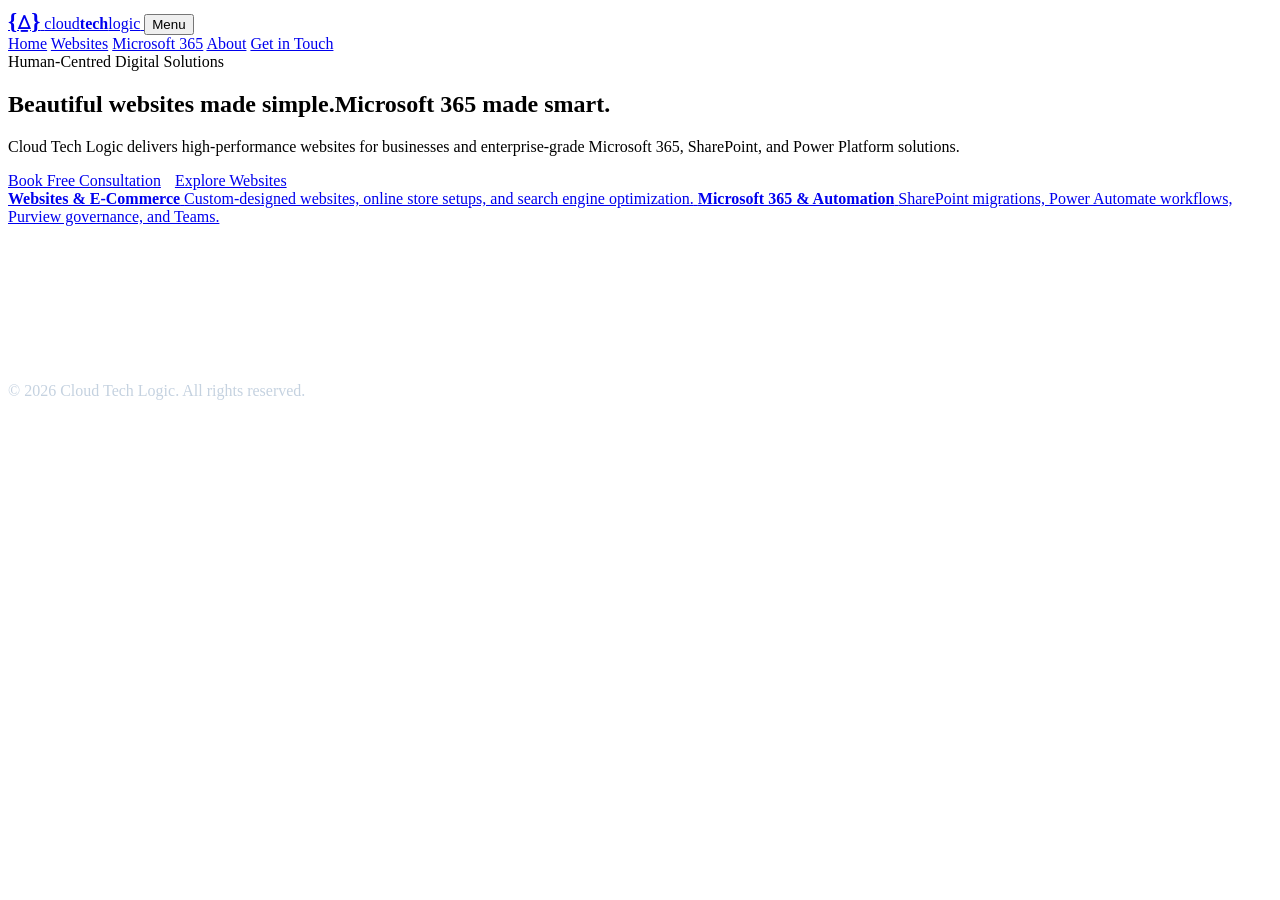
==== index.html @ 7114fd12 "Create index.html" ====
<!DOCTYPE html>
<html lang="en-AU">
<head>
  <meta charset="utf-8">
  <meta name="viewport" content="width=device-width, initial-scale=1">
  <title>Cloud Tech Logic | Modern Websites & Microsoft 365 Solutions</title>
  <link rel="preconnect" href="https://fonts.googleapis.com">
  <link rel="preconnect" href="https://fonts.gstatic.com" crossorigin>
  <link href="https://fonts.googleapis.com/css2?family=Bricolage+Grotesque:opsz,wght@12..96,500..800&family=Figtree:wght@400;500;600;700&display=swap" rel="stylesheet">
  <link rel="stylesheet" href="css/style.css">
</head>
<body>
  <header id="hdr">
    <div class="wrap">
      <div class="bar">
        <a class="logo" href="index.html">
          <span style="font-weight:800; color:var(--brand); font-size:1.45rem;">{&#x2359;}</span>
          <span style="font-weight:500;">cloud<b style="color:var(--brand);">tech</b>logic</span>
        </a>
        <button class="menu" aria-expanded="false" onclick="document.getElementById('nav').classList.toggle('open')">Menu</button>
        <nav id="nav" aria-label="Main navigation">
          <a href="index.html">Home</a>
          <a href="websites.html">Websites</a>
          <a href="microsoft-365.html">Microsoft 365</a>
          <a href="about.html">About</a>
          <a href="contact.html" class="btn small">Get in Touch</a>
        </nav>
      </div>
    </div>
  </header>

  <main>
    <section class="hero">
      <div class="wrap">
        <span class="kicker">Human-Centred Digital Solutions</span>
        <h1><span>Beautiful websites made simple.</span><span class="soft">Microsoft 365 made smart.</span></h1>
        <p class="lead">Cloud Tech Logic delivers high-performance websites for businesses and enterprise-grade Microsoft 365, SharePoint, and Power Platform solutions.</p>
        <div style="display:flex; gap:14px; flex-wrap:wrap;">
          <a class="btn" href="contact.html">Book Free Consultation</a>
          <a class="btn ghost" href="websites.html">Explore Websites</a>
        </div>
        <div class="paths">
          <a href="websites.html" style="--c:var(--teal)">
            <strong>Websites & E-Commerce</strong>
            <span>Custom-designed websites, online store setups, and search engine optimization.</span>
          </a>
          <a href="microsoft-365.html" style="--c:var(--blue)">
            <strong>Microsoft 365 & Automation</strong>
            <span>SharePoint migrations, Power Automate workflows, Purview governance, and Teams.</span>
          </a>
        </div>
      </div>
    </section>
  </main>

  <footer style="background:var(--ink); color:#c5d2e0; padding:60px 0; margin-top:80px;">
    <div class="wrap">
      <p>&copy; 2026 Cloud Tech Logic. All rights reserved.</p>
    </div>
  </footer>
</body>
</html>
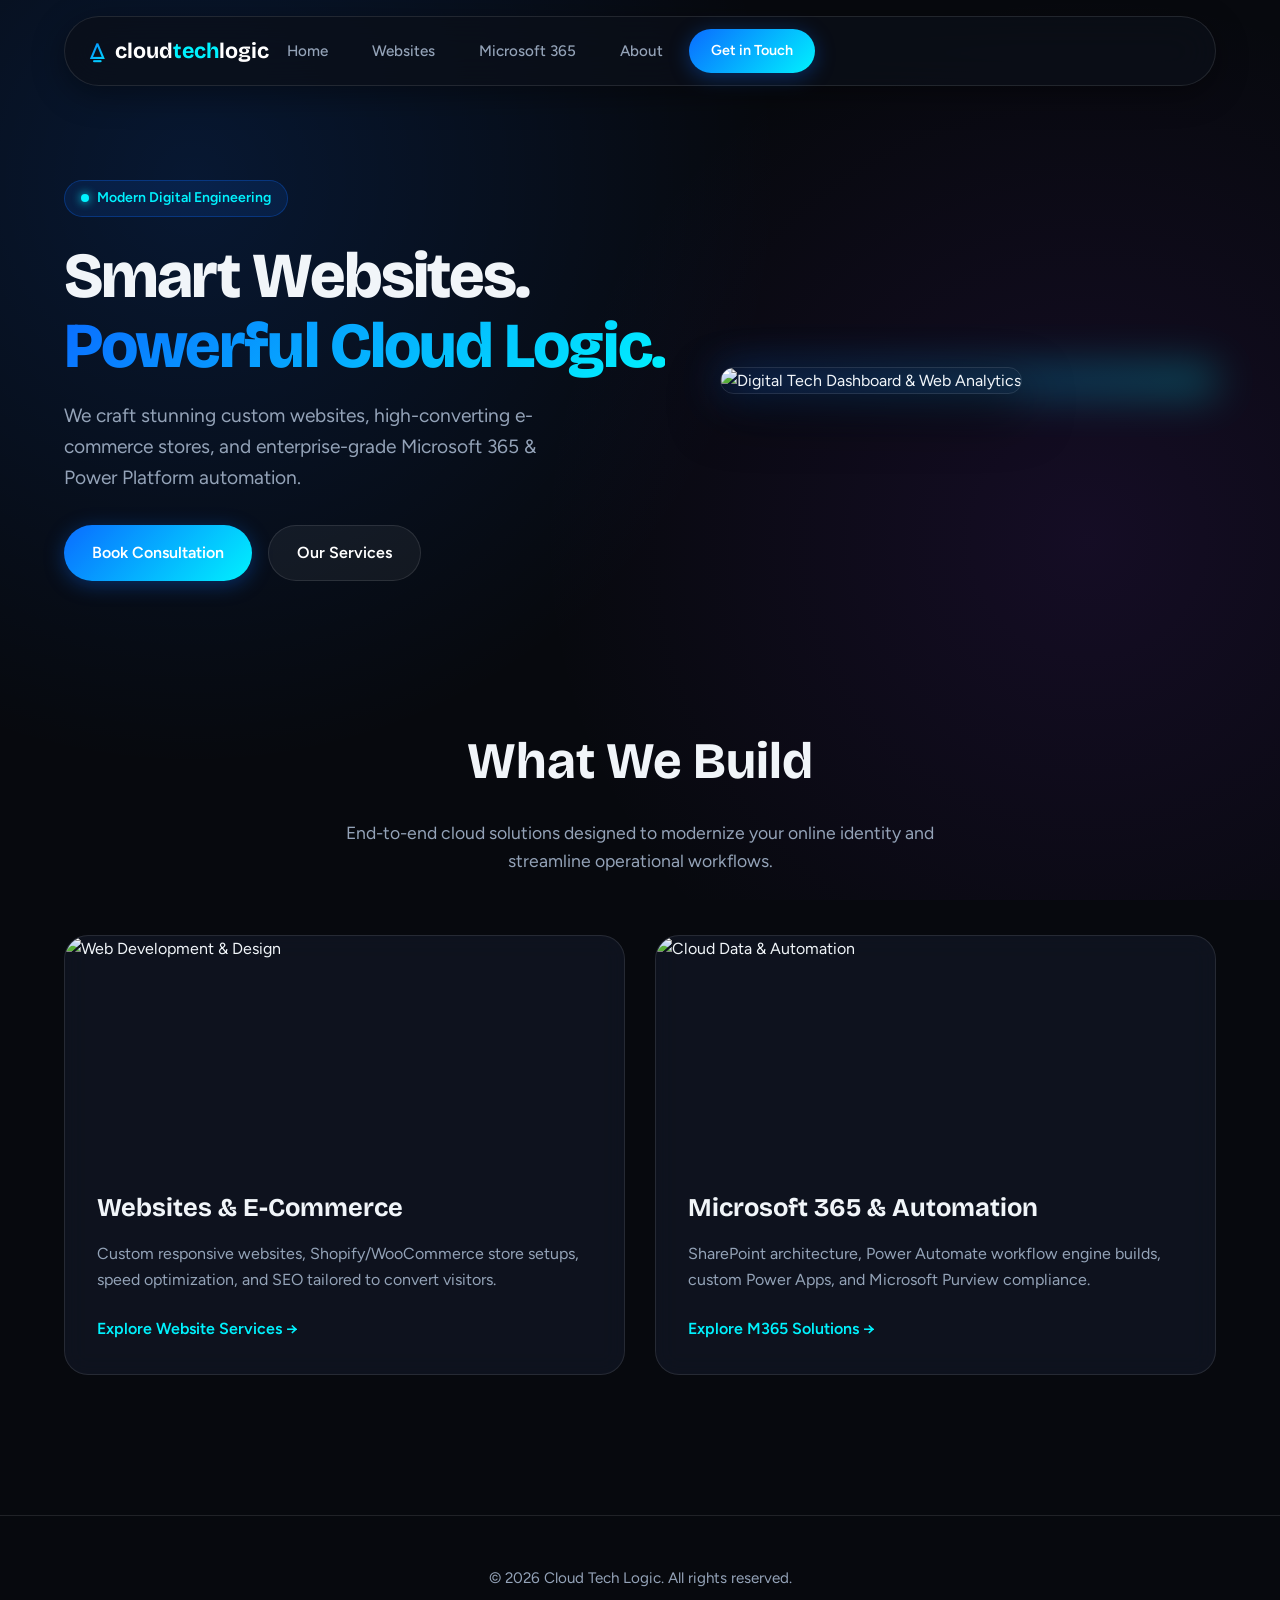
==== commit 87b5ac45: "Update index.html" ====
--- a/index.html
+++ b/index.html
@@ -3,27 +3,27 @@
 <head>
   <meta charset="utf-8">
   <meta name="viewport" content="width=device-width, initial-scale=1">
-  <title>Cloud Tech Logic | Modern Websites & Microsoft 365 Solutions</title>
+  <title>Cloud Tech Logic | Modern Websites & Enterprise M365 Solutions</title>
   <link rel="preconnect" href="https://fonts.googleapis.com">
   <link rel="preconnect" href="https://fonts.gstatic.com" crossorigin>
-  <link href="https://fonts.googleapis.com/css2?family=Bricolage+Grotesque:opsz,wght@12..96,500..800&family=Figtree:wght@400;500;600;700&display=swap" rel="stylesheet">
+  <link href="https://fonts.googleapis.com/css2?family=Bricolage+Grotesque:opsz,wght@12..96,600;800&family=Figtree:wght@400;500;600;700&display=swap" rel="stylesheet">
   <link rel="stylesheet" href="css/style.css">
 </head>
 <body>
-  <header id="hdr">
+
+  <header>
     <div class="wrap">
       <div class="bar">
         <a class="logo" href="index.html">
-          <span style="font-weight:800; color:var(--brand); font-size:1.45rem;">{&#x2359;}</span>
-          <span style="font-weight:500;">cloud<b style="color:var(--brand);">tech</b>logic</span>
+          <span class="logo-icon">&#x2359;</span>
+          <span>cloud<b style="color:var(--brand-cyan);">tech</b>logic</span>
         </a>
-        <button class="menu" aria-expanded="false" onclick="document.getElementById('nav').classList.toggle('open')">Menu</button>
-        <nav id="nav" aria-label="Main navigation">
+        <nav>
           <a href="index.html">Home</a>
           <a href="websites.html">Websites</a>
           <a href="microsoft-365.html">Microsoft 365</a>
           <a href="about.html">About</a>
-          <a href="contact.html" class="btn small">Get in Touch</a>
+          <a href="contact.html" class="btn" style="padding:10px 22px; font-size:0.9rem;">Get in Touch</a>
         </nav>
       </div>
     </div>
@@ -32,31 +32,64 @@
   <main>
     <section class="hero">
       <div class="wrap">
-        <span class="kicker">Human-Centred Digital Solutions</span>
-        <h1><span>Beautiful websites made simple.</span><span class="soft">Microsoft 365 made smart.</span></h1>
-        <p class="lead">Cloud Tech Logic delivers high-performance websites for businesses and enterprise-grade Microsoft 365, SharePoint, and Power Platform solutions.</p>
-        <div style="display:flex; gap:14px; flex-wrap:wrap;">
-          <a class="btn" href="contact.html">Book Free Consultation</a>
-          <a class="btn ghost" href="websites.html">Explore Websites</a>
+        <div class="hero-grid">
+          <div>
+            <div class="badge">
+              <span class="badge-dot"></span> Modern Digital Engineering
+            </div>
+            <h1>Smart Websites. <br><span class="gradient-text">Powerful Cloud Logic.</span></h1>
+            <p>We craft stunning custom websites, high-converting e-commerce stores, and enterprise-grade Microsoft 365 & Power Platform automation.</p>
+            <div class="hero-btns">
+              <a class="btn" href="contact.html">Book Consultation</a>
+              <a class="btn ghost" href="websites.html">Our Services</a>
+            </div>
+          </div>
+          <div class="hero-image-wrap">
+            <img src="https://images.unsplash.com/photo-1460925895917-afdab827c52f?auto=format&fit=crop&w=1000&q=80" alt="Digital Tech Dashboard & Web Analytics">
+          </div>
         </div>
-        <div class="paths">
-          <a href="websites.html" style="--c:var(--teal)">
-            <strong>Websites & E-Commerce</strong>
-            <span>Custom-designed websites, online store setups, and search engine optimization.</span>
+      </div>
+    </section>
+
+    <section style="padding: 80px 0;">
+      <div class="wrap">
+        <div class="section-title">
+          <h2>What We Build</h2>
+          <p>End-to-end cloud solutions designed to modernize your online identity and streamline operational workflows.</p>
+        </div>
+
+        <div class="card-grid">
+          <a class="card" href="websites.html">
+            <div class="card-img-holder">
+              <img src="https://images.unsplash.com/photo-1547658719-da2b51169166?auto=format&fit=crop&w=800&q=80" alt="Web Development & Design">
+            </div>
+            <div class="card-body">
+              <h3>Websites & E-Commerce</h3>
+              <p>Custom responsive websites, Shopify/WooCommerce store setups, speed optimization, and SEO tailored to convert visitors.</p>
+              <span class="card-link">Explore Website Services &rarr;</span>
+            </div>
           </a>
-          <a href="microsoft-365.html" style="--c:var(--blue)">
-            <strong>Microsoft 365 & Automation</strong>
-            <span>SharePoint migrations, Power Automate workflows, Purview governance, and Teams.</span>
+
+          <a class="card" href="microsoft-365.html">
+            <div class="card-img-holder">
+              <img src="https://images.unsplash.com/photo-1551288049-bebda4e38f71?auto=format&fit=crop&w=800&q=80" alt="Cloud Data & Automation">
+            </div>
+            <div class="card-body">
+              <h3>Microsoft 365 & Automation</h3>
+              <p>SharePoint architecture, Power Automate workflow engine builds, custom Power Apps, and Microsoft Purview compliance.</p>
+              <span class="card-link">Explore M365 Solutions &rarr;</span>
+            </div>
           </a>
         </div>
       </div>
     </section>
   </main>
 
-  <footer style="background:var(--ink); color:#c5d2e0; padding:60px 0; margin-top:80px;">
+  <footer style="border-top:1px solid var(--border); padding:50px 0; margin-top:60px; text-align:center; color:var(--text-muted); font-size:0.95rem;">
     <div class="wrap">
       <p>&copy; 2026 Cloud Tech Logic. All rights reserved.</p>
     </div>
   </footer>
+
 </body>
 </html>
--- a/css/style.css
+++ b/css/style.css
@@ -0,0 +1,117 @@
+:root {
+  --bg-dark: #07090e;
+  --bg-card: rgba(18, 24, 38, 0.7);
+  --bg-card-hover: rgba(28, 38, 60, 0.85);
+  --border: rgba(255, 255, 255, 0.1);
+  --border-glow: rgba(10, 108, 255, 0.4);
+  --text-main: #f1f5f9;
+  --text-muted: #94a3b8;
+  --brand-blue: #0a6cff;
+  --brand-cyan: #00f2fe;
+  --brand-purple: #7928ca;
+  --accent-glow: linear-gradient(135deg, #0a6cff 0%, #00f2fe 100%);
+  --font-main: 'Figtree', -apple-system, sans-serif;
+  --font-display: 'Bricolage Grotesque', sans-serif;
+}
+
+* { box-sizing: border-box; margin: 0; padding: 0; }
+html { scroll-behavior: smooth; }
+body {
+  font-family: var(--font-main);
+  background-color: var(--bg-dark);
+  color: var(--text-main);
+  line-height: 1.6;
+  overflow-x: hidden;
+  background-image: 
+    radial-gradient(circle at 15% 20%, rgba(10, 108, 255, 0.15) 0%, transparent 45%),
+    radial-gradient(circle at 85% 60%, rgba(121, 40, 202, 0.12) 0%, transparent 45%);
+  background-attachment: fixed;
+}
+
+.wrap { max-width: 1200px; margin: 0 auto; padding: 0 24px; }
+h1, h2, h3, h4, .logo { font-family: var(--font-display); }
+
+/* Header & Nav */
+header { position: sticky; top: 16px; z-index: 100; margin-bottom: 20px; }
+.bar {
+  display: flex; align-items: center; justify-space-between; height: 70px;
+  padding: 0 24px; background: rgba(11, 15, 25, 0.75);
+  -webkit-backdrop-filter: blur(20px); backdrop-filter: blur(20px);
+  border: 1px solid var(--border); border-radius: 999px;
+  box-shadow: 0 8px 32px rgba(0, 0, 0, 0.4);
+}
+.logo { display: flex; align-items: center; gap: 10px; text-decoration: none; font-size: 1.35rem; color: #fff; font-weight: 700; }
+.logo-icon {
+  background: var(--accent-glow); -webkit-background-clip: text; -webkit-text-fill-color: transparent;
+  font-size: 1.6rem; font-weight: 800;
+}
+nav { display: flex; align-items: center; gap: 8px; }
+nav a {
+  text-decoration: none; font-weight: 500; font-size: 0.95rem; color: var(--text-muted);
+  padding: 10px 18px; border-radius: 999px; transition: all 0.3s ease;
+}
+nav a:hover { color: #fff; background: rgba(255, 255, 255, 0.08); }
+.btn {
+  display: inline-flex; align-items: center; justify-content: center;
+  background: var(--accent-glow); color: #fff; font-weight: 600; text-decoration: none;
+  padding: 14px 28px; border-radius: 999px; transition: transform 0.25s ease, box-shadow 0.25s ease;
+  box-shadow: 0 4px 20px rgba(10, 108, 255, 0.35); border: none; cursor: pointer;
+}
+.btn:hover { transform: translateY(-2px); box-shadow: 0 8px 30px rgba(0, 242, 254, 0.45); }
+.btn.ghost {
+  background: rgba(255, 255, 255, 0.05); color: #fff; border: 1px solid var(--border); box-shadow: none;
+}
+.btn.ghost:hover { background: rgba(255, 255, 255, 0.12); border-color: rgba(255, 255, 255, 0.3); }
+
+/* Hero Section */
+.hero { padding: 90px 0 60px; }
+.hero-grid { display: grid; grid-template-columns: 1.1fr 0.9fr; gap: 50px; align-items: center; }
+.badge {
+  display: inline-flex; align-items: center; gap: 8px; padding: 6px 16px;
+  border-radius: 999px; background: rgba(10, 108, 255, 0.12); border: 1px solid rgba(10, 108, 255, 0.3);
+  color: var(--brand-cyan); font-size: 0.88rem; font-weight: 600; margin-bottom: 24px;
+}
+.badge-dot { width: 8px; height: 8px; border-radius: 50%; background: var(--brand-cyan); box-shadow: 0 0 10px var(--brand-cyan); }
+.hero h1 { font-size: clamp(2.8rem, 5vw, 4.2rem); line-height: 1.1; font-weight: 800; letter-spacing: -0.03em; margin-bottom: 20px; }
+.gradient-text { background: var(--accent-glow); -webkit-background-clip: text; -webkit-text-fill-color: transparent; }
+.hero p { font-size: 1.2rem; color: var(--text-muted); max-width: 520px; margin-bottom: 32px; }
+.hero-btns { display: flex; gap: 16px; flex-wrap: wrap; }
+.hero-image-wrap { position: relative; }
+.hero-image-wrap img {
+  width: 100%; height: auto; border-radius: 24px; border: 1px solid var(--border);
+  box-shadow: 0 20px 50px rgba(0, 0, 0, 0.6);
+}
+.hero-image-wrap::before {
+  content: ''; position: absolute; inset: -2px; border-radius: 26px;
+  background: var(--accent-glow); z-index: -1; opacity: 0.3; filter: blur(20px);
+}
+
+/* Service Cards Grid */
+.section-title { text-align: center; max-width: 650px; margin: 0 auto 60px; }
+.section-title h2 { font-size: clamp(2.2rem, 4vw, 3.2rem); margin-bottom: 16px; }
+.section-title p { color: var(--text-muted); font-size: 1.1rem; }
+
+.card-grid { display: grid; grid-template-columns: repeat(auto-fit, minmax(340px, 1fr)); gap: 30px; }
+.card {
+  background: var(--bg-card); border: 1px solid var(--border); border-radius: 24px;
+  overflow: hidden; transition: all 0.35s ease; backdrop-filter: blur(12px);
+  display: flex; flex-direction: column; text-decoration: none; color: inherit;
+}
+.card:hover {
+  transform: translateY(-8px); background: var(--bg-card-hover);
+  border-color: var(--border-glow); box-shadow: 0 16px 40px rgba(10, 108, 255, 0.2);
+}
+.card-img-holder { width: 100%; height: 220px; overflow: hidden; position: relative; }
+.card-img-holder img { width: 100%; height: 100%; object-fit: cover; transition: transform 0.5s ease; }
+.card:hover .card-img-holder img { transform: scale(1.08); }
+.card-body { padding: 32px; flex-grow: 1; display: flex; flex-direction: column; }
+.card-body h3 { font-size: 1.6rem; margin-bottom: 12px; }
+.card-body p { color: var(--text-muted); font-size: 1rem; margin-bottom: 24px; flex-grow: 1; }
+.card-link { color: var(--brand-cyan); font-weight: 600; display: inline-flex; align-items: center; gap: 8px; }
+
+/* Mobile Menu */
+@media (max-width: 900px) {
+  .hero-grid { grid-template-columns: 1fr; text-align: center; }
+  .hero p { margin: 0 auto 32px; }
+  .hero-btns { justify-content: center; }
+}
